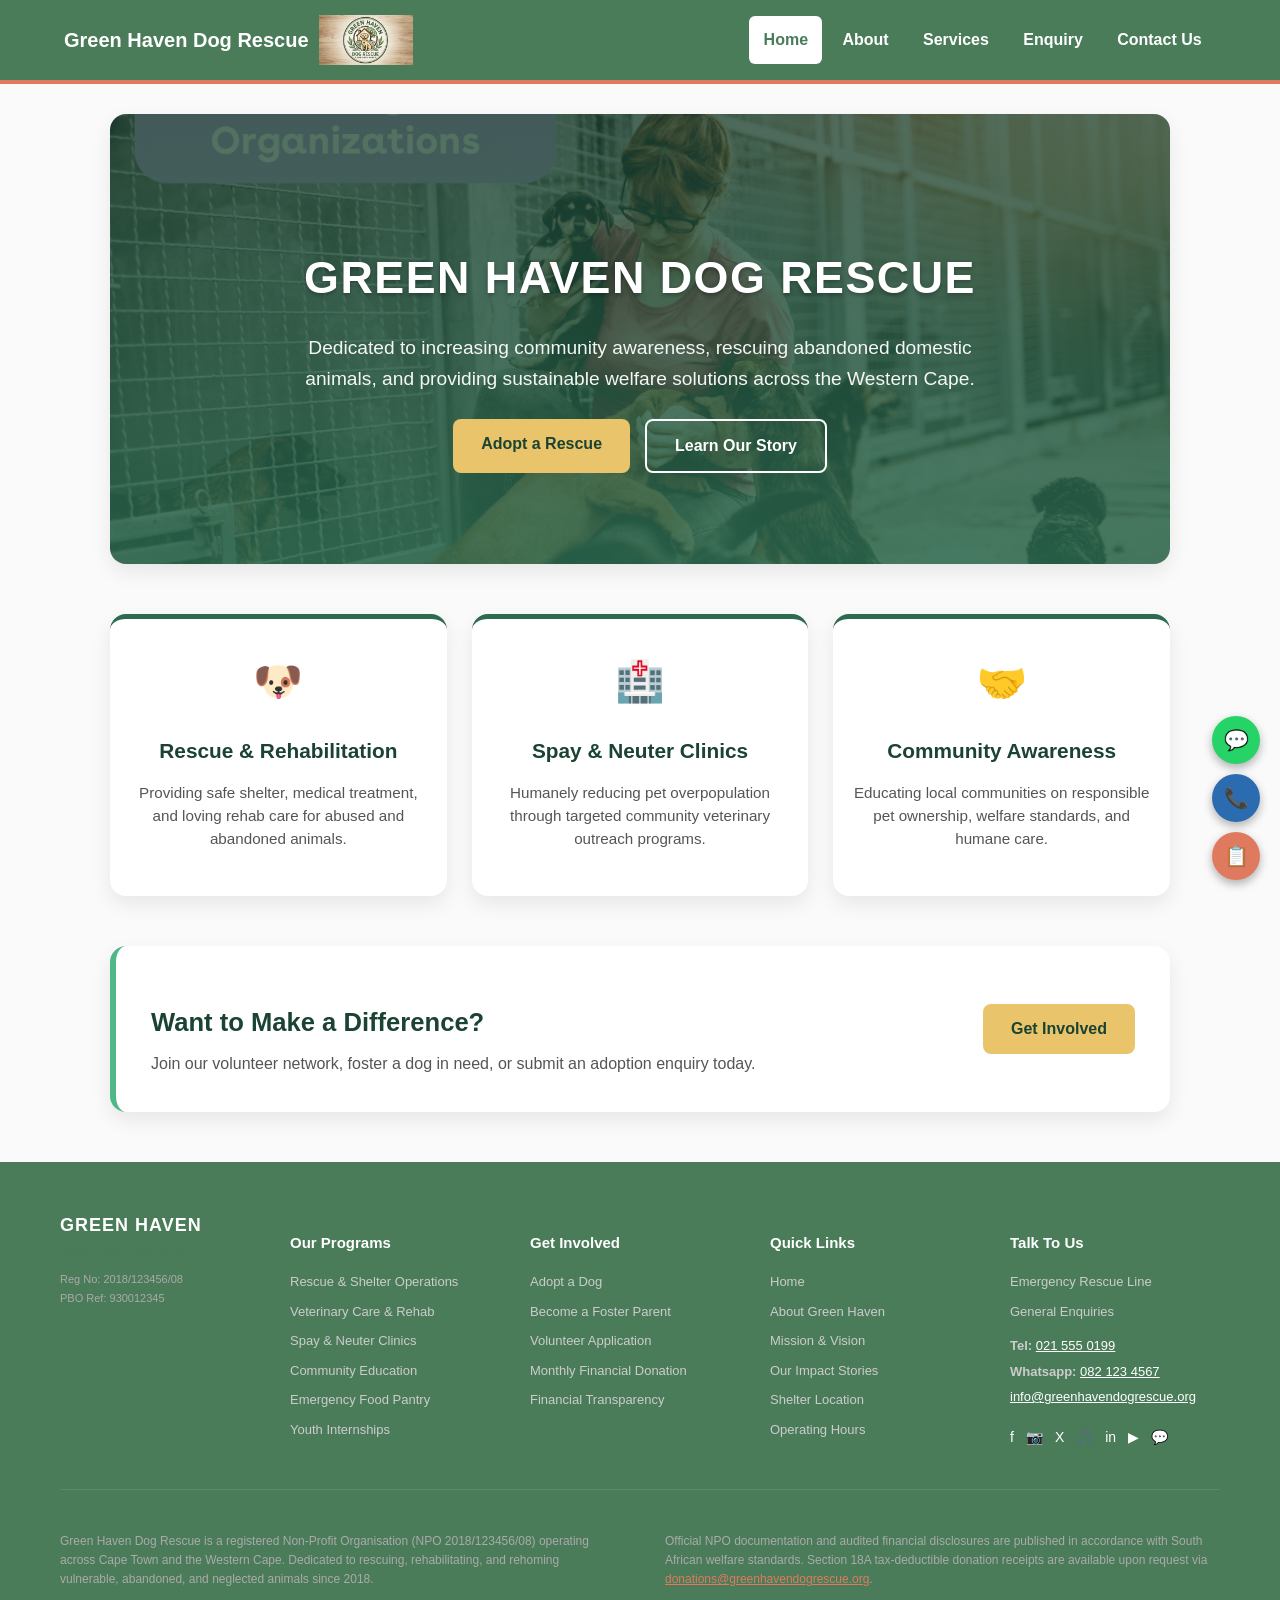
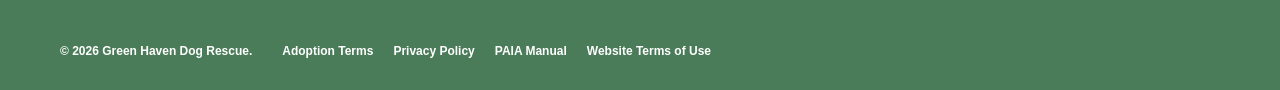
==== index.html @ 12920e0c "first commit" ====
<!DOCTYPE html>
<html lang="en">
<head>
    <meta charset="UTF-8">
    <meta name="viewport" content="width=device-width, initial-scale=1.0">
    <title>Home - Green Haven Dog Rescue</title>
    <link rel="stylesheet" href="CSS/style.css">
    <style>
        /* Modern Color Scheme & Scoped Homepage Styling */
        :root {
            --primary-green: #2d6a4f;
            --primary-light: #52b788;
            --accent-gold: #e9c46a;
            --dark-text: #1b4332;
            --light-bg: #f8f9fa;
            --card-shadow: 0 8px 20px rgba(0, 0, 0, 0.08);
        }

        body {
            background-color: #fafafa;
            color: #333;
            font-family: 'Segoe UI', Tahoma, Geneva, Verdana, sans-serif;
            margin: 0;
            padding: 0;
        }

        .home-container {
            max-width: 1100px;
            margin: 0 auto;
            padding: 0 20px;
        }

        /* Hero Banner Section */
        .hero-banner {
            position: relative;
            border-radius: 16px;
            overflow: hidden;
            margin: 30px auto 50px auto;
            box-shadow: var(--card-shadow);
            color: #ffffff;
            min-height: 450px;
            display: flex;
            align-items: center;
            justify-content: center;
            text-align: center;
            background: linear-gradient(rgba(27, 67, 50, 0.75), rgba(45, 106, 79, 0.85)), 
                        url('./Images/Home Screen.webp') center/cover no-repeat;
        }

        .hero-content {
            max-width: 750px;
            padding: 40px 20px;
        }

        .hero-content h1 {
            font-size: 2.8rem;
            margin-bottom: 15px;
            letter-spacing: 1.5px;
            text-transform: uppercase;
            text-shadow: 0 2px 4px rgba(0, 0, 0, 0.3);
        }

        .hero-content p {
            font-size: 1.2rem;
            line-height: 1.6;
            margin-bottom: 25px;
            opacity: 0.95;
        }

        .hero-buttons {
            display: flex;
            gap: 15px;
            justify-content: center;
            flex-wrap: wrap;
        }

        .btn-primary, .btn-secondary {
            padding: 12px 28px;
            font-size: 1rem;
            font-weight: 700;
            border-radius: 8px;
            text-decoration: none;
            transition: all 0.3s ease;
        }

        .btn-primary {
            background-color: var(--accent-gold);
            color: var(--dark-text);
        }

        .btn-primary:hover {
            background-color: #f4a261;
            transform: translateY(-2px);
        }

        .btn-secondary {
            background-color: transparent;
            color: #ffffff;
            border: 2px solid #ffffff;
        }

        .btn-secondary:hover {
            background-color: #ffffff;
            color: var(--primary-green);
            transform: translateY(-2px);
        }

        /* Value Proposition Grid */
        .features-grid {
            display: grid;
            grid-template-columns: repeat(3, 1fr);
            gap: 25px;
            margin-bottom: 50px;
        }

        .feature-card {
            background: #ffffff;
            padding: 30px 20px;
            border-radius: 16px;
            box-shadow: var(--card-shadow);
            text-align: center;
            border-top: 5px solid var(--primary-green);
            transition: transform 0.3s ease;
        }

        .feature-card:hover {
            transform: translateY(-5px);
        }

        .feature-icon {
            font-size: 2.5rem;
            margin-bottom: 15px;
            display: block;
        }

        .feature-card h3 {
            font-size: 1.3rem;
            color: var(--dark-text);
            margin-bottom: 10px;
        }

        .feature-card p {
            font-size: 0.95rem;
            color: #555;
            line-height: 1.5;
        }

        /* Callout Section */
        .callout-banner {
            background: #ffffff;
            border-radius: 16px;
            padding: 35px;
            box-shadow: var(--card-shadow);
            border-left: 6px solid var(--primary-light);
            display: flex;
            align-items: center;
            justify-content: space-between;
            gap: 20px;
            margin-bottom: 50px;
        }

        .callout-text h2 {
            font-size: 1.6rem;
            color: var(--dark-text);
            margin-bottom: 8px;
        }

        .callout-text p {
            color: #555;
            margin: 0;
        }

        /* Mobile Adjustments */
        @media (max-width: 768px) {
            .hero-content h1 {
                font-size: 2rem;
            }
            .features-grid {
                grid-template-columns: 1fr;
            }
            .callout-banner {
                flex-direction: column;
                text-align: center;
            }
        }
    </style>
</head>
<body>

    <!-- Main Navigation Header -->
    <header class="site-header">
        <div class="container header-inner">
            <a class="brand" href="index.html">
                Green Haven Dog Rescue
                <img src="./Images/logo.png" alt="Green Haven Logo" class="nav-logo">
            </a>
            
            <nav class="site-nav" aria-label="Main navigation">
                <a href="index.html" aria-current="page">Home</a>
                <a href="./Pages/about.html">About</a>
                <a href="./Pages/services.html">Services</a>
                <a href="./Pages/enquiry.html">Enquiry</a>
                <a href="./Pages/contactus.html">Contact Us</a>
            </nav>
        </div>
    </header>

    <!-- Main Content Container -->
    <main class="home-container">
        
        <!-- Hero Section -->
        <section class="hero-banner">
            <div class="hero-content">
                <h1>Green Haven Dog Rescue</h1>
                <p>Dedicated to increasing community awareness, rescuing abandoned domestic animals, and providing sustainable welfare solutions across the Western Cape.</p>
                <div class="hero-buttons">
                    <a href="./Pages/enquiry.html" class="btn-primary">Adopt a Rescue</a>
                    <a href="./Pages/about.html" class="btn-secondary">Learn Our Story</a>
                </div>
            </div>
        </section>

        <!-- Core Pillar Highlights -->
        <section class="features-grid">
            <div class="feature-card">
                <span class="feature-icon">🐶</span>
                <h3>Rescue & Rehabilitation</h3>
                <p>Providing safe shelter, medical treatment, and loving rehab care for abused and abandoned animals.</p>
            </div>
            <div class="feature-card">
                <span class="feature-icon">🏥</span>
                <h3>Spay & Neuter Clinics</h3>
                <p>Humanely reducing pet overpopulation through targeted community veterinary outreach programs.</p>
            </div>
            <div class="feature-card">
                <span class="feature-icon">🤝</span>
                <h3>Community Awareness</h3>
                <p>Educating local communities on responsible pet ownership, welfare standards, and humane care.</p>
            </div>
        </section>

        <!-- Callout Banner -->
        <section class="callout-banner">
            <div class="callout-text">
                <h2>Want to Make a Difference?</h2>
                <p>Join our volunteer network, foster a dog in need, or submit an adoption enquiry today.</p>
            </div>
            <a href="./Pages/enquiry.html" class="btn-primary">Get Involved</a>
        </section>

    </main>

    <!-- Site Footer -->
    <footer class="site-footer">
        <div class="footer-top">
            <!-- Brand Info -->
            <div class="footer-logo-col">
                <h3 class="brand-title">GREEN HAVEN</h3>
                <p class="brand-subtitle">DOG RESCUE NPO</p>
                <p class="npo-reg-text">Reg No: 2018/123456/08</p>
                <p class="pbo-reg-text">PBO Ref: 930012345</p>
            </div>

            <!-- Column 1: Programs -->
            <div class="footer-col">
                <h4 class="footer-heading">Our Programs</h4>
                <ul class="footer-links">
                    <li><a href="./Pages/services.html">Rescue & Shelter Operations</a></li>
                    <li><a href="./Pages/services.html">Veterinary Care & Rehab</a></li>
                    <li><a href="./Pages/services.html">Spay & Neuter Clinics</a></li>
                    <li><a href="./Pages/services.html">Community Education</a></li>
                    <li><a href="./Pages/services.html">Emergency Food Pantry</a></li>
                    <li><a href="./Pages/services.html">Youth Internships</a></li>
                </ul>
            </div>

            <!-- Column 2: Get Involved -->
            <div class="footer-col">
                <h4 class="footer-heading">Get Involved</h4>
                <ul class="footer-links">
                    <li><a href="./Pages/enquiry.html">Adopt a Dog</a></li>
                    <li><a href="./Pages/enquiry.html">Become a Foster Parent</a></li>
                    <li><a href="./Pages/enquiry.html">Volunteer Application</a></li>
                    <li><a href="./Pages/enquiry.html">Monthly Financial Donation</a></li>
                    <li><a href="./Pages/about.html">Financial Transparency</a></li>
                </ul>
            </div>

            <!-- Column 3: Quick Links -->
            <div class="footer-col">
                <h4 class="footer-heading">Quick Links</h4>
                <ul class="footer-links">
                    <li><a href="index.html">Home</a></li>
                    <li><a href="./Pages/about.html">About Green Haven</a></li>
                    <li><a href="./Pages/about.html">Mission & Vision</a></li>
                    <li><a href="./Pages/services.html">Our Impact Stories</a></li>
                    <li><a href="./Pages/contactus.html">Shelter Location</a></li>
                    <li><a href="./Pages/contactus.html">Operating Hours</a></li>
                </ul>
            </div>

            <!-- Column 4: Talk To Us -->
            <div class="footer-col">
                <h4 class="footer-heading">Talk To Us</h4>
                <ul class="footer-links">
                    <li><a href="./Pages/contactus.html">Emergency Rescue Line</a></li>
                    <li><a href="./Pages/contactus.html">General Enquiries</a></li>
                </ul>
                <div class="contact-details">
                    <p><strong>Tel:</strong> <a href="tel:0215550199">021 555 0199</a></p>
                    <p><strong>Whatsapp:</strong> <a href="https://wa.me/27821234567">082 123 4567</a></p>
                    <p><a href="mailto:info@greenhavendogrescue.org" class="highlight-link">info@greenhavendogrescue.org</a></p>
                </div>
                <div class="social-icons">
                    <a href="#" title="Facebook">f</a>
                    <a href="#" title="Instagram">📷</a>
                    <a href="#" title="X">X</a>
                    <a href="#" title="TikTok">🎵</a>
                    <a href="#" title="LinkedIn">in</a>
                    <a href="#" title="YouTube">▶</a>
                    <a href="#" title="WhatsApp">💬</a>
                </div>
            </div>
        </div>

        <!-- Disclaimers -->
        <div class="footer-middle">
            <div class="disclaimer-col">
                <p>Green Haven Dog Rescue is a registered Non-Profit Organisation (NPO 2018/123456/08) operating across Cape Town and the Western Cape. Dedicated to rescuing, rehabilitating, and rehoming vulnerable, abandoned, and neglected animals since 2018.</p>
            </div>
            <div class="disclaimer-col">
                <p>Official NPO documentation and audited financial disclosures are published in accordance with South African welfare standards. Section 18A tax-deductible donation receipts are available upon request via <a href="mailto:donations@greenhavendogrescue.org" class="accent-link">donations@greenhavendogrescue.org</a>.</p>
            </div>
        </div>

        <!-- Copyright -->
        <div class="footer-bottom">
            <span class="copyright">&copy; 2026 Green Haven Dog Rescue.</span>
            <div class="legal-menu">
                <a href="#">Adoption Terms</a>
                <a href="#">Privacy Policy</a>
                <a href="#">PAIA Manual</a>
                <a href="#">Website Terms of Use</a>
            </div>
        </div>

        <!-- Floating Buttons -->
        <div class="floating-buttons">
            <a href="https://wa.me/27821234567" class="float-btn whatsapp" title="WhatsApp Us">💬</a>
            <a href="tel:0215550199" class="float-btn phone" title="Call Emergency Line">📞</a>
            <a href="./Pages/enquiry.html" class="float-btn enquiry" title="Submit Adoption Enquiry">📋</a>
        </div>
    </footer>

</body>
</html>
---- CSS/style.css ----
/* :root represents the highest-level html element.
   It stores reusable CSS variables for the whole Services page.
   Students must replace these example colours with their actual colours. */
:root {
    --primary: #4A7C59;        /* Sage Green - Main brand color */
    --primary-dark: #365B41;   /* Darker Sage - For navigation, headers, & dark backgrounds */
    --accent: #E07A5F;         /* Coral - Vibrant highlight and hover state color */
    --background: #F8FAFC;     /* Light Off-White - Clean page background */
    --surface: #FFFFFF;        /* Pure White - Clean card & module background */
    --text: #2D3748;           /* Slate Gray - High contrast text for readability */
    --border: #C8D6AF;         /* Soft Sage Border - Clean frame around cards */
}

                  
/* Select every HTML element. */
* {
    box-sizing: border-box; /* Include padding and borders inside element widths. */
}

/* Style the complete visible webpage. */
body {
    margin: 0; /* Remove the browser's default outside spacing. */
    background-color: var(--background); /* Use the stored background colour. */
    color: var(--text); /* Use the stored normal text colour. */
    font-family: Arial, Helvetica, sans-serif; /* Set readable fallback fonts. */
    font-size: 16px; /* Set the default text size. */
    line-height: 1.6; /* Add readable space between lines. */
}

/* Create a reusable centred content area. */
.container {
    width: min(90%, 1200px); /* Use 90% width but never exceed 1200px. */
    margin-inline: auto; /* Centre the container horizontally. */
}

/* Remove normal underlines and animate link colour changes. */
a {
    text-decoration: none; /* Remove the browser's default underline. */
    transition: 0.25s ease; /* Smoothly animate interaction changes. */
}

/* Style the header across the top of the Services page. */
.site-header {
    background-color: var(--primary); /* Use the main website colour. */
    border-bottom: 4px solid var(--accent); /* Add an accent line. */
}

/* Arrange the brand and navigation in one row. */
.header-inner {
    display: flex; /* Place children next to each other. */
    align-items: center; /* Align children vertically. */
    justify-content: space-between; /* Push them to opposite sides. */
    min-height: 80px; /* Give the header a useful minimum height. */
    gap: 2rem; /* Add space between the brand and navigation. */
}

/* Style the clickable organisation name. */
.brand {
    color: #ffffff; /* Display the brand in white. */
    font-size: 1.25rem; /* Make it larger than normal text. */
    font-weight: bold; /* Emphasise the organisation name. */
}

/* Arrange the main navigation links. */
.site-nav {
    display: flex; /* Place links in one row. */
    gap: 0.35rem; /* Add a small gap between links. */
}

/* Style each link inside the main navigation. */
.site-nav a {
    padding: 0.7rem 0.9rem; /* Add clickable space inside each link. */
    border-radius: 6px; /* Round the link corners. */
    color: #ffffff; /* Display normal navigation text in white. */
    font-weight: bold; /* Make navigation labels easy to identify. */
}

/* Apply when a mouse pointer is over a navigation link. */
.site-nav a:hover {
    background-color: var(--accent); /* Change to the accent background. */
    color: var(--primary-dark); /* Use dark text for contrast. */
    transform: translateY(-2px); /* Move the link slightly upward. */
}

/* Apply when a keyboard user selects a navigation link. */
.site-nav a:focus-visible {
    outline: 3px solid #ffffff; /* Draw a visible keyboard focus outline. */
    outline-offset: 2px; /* Add space around the outline. */
}

/* Highlight the link for the page currently open. */
.site-nav a[aria-current="page"] {
    background-color: #ffffff; /* Use a white active-link background. */
    color: var(--primary); /* Use the main colour for active-link text. */
}

/* Style the short introduction at the top of the page. */
.page-header {
    padding: 4rem 0; /* Add vertical space inside the section. */
    background-color: var(--primary-dark); /* Use the dark website colour. */
    color: #ffffff; /* Make inherited text white. */
    text-align: center; /* Centre the introduction. */
}

/* Style the small line above the main heading. */
.eyebrow {
    margin-bottom: 0.5rem; /* Add space below the line. */
    color: var(--accent); /* Use the accent colour. */
    font-weight: bold; /* Emphasise the text. */
    text-transform: uppercase; /* Display the text in capital letters. */
}

/* Style the main Services heading. */
.page-header h1 {
    margin: 0 0 1rem; /* Remove top space and add bottom space. */
    font-size: clamp(2rem, 5vw, 3.25rem); /* Make the size responsive. */
}

/* Keep the introductory paragraph readable and centred. */
.page-introduction {
    max-width: 700px; /* Stop the paragraph from becoming too wide. */
    margin: 0 auto; /* Centre the paragraph. */
}

/* Add space around the main Services content. */
.services-section {
    padding: 4rem 0; /* Add vertical section spacing. */
}

/* Style the heading above the cards. */
.section-heading {
    margin: 0 0 2rem; /* Add space below the heading. */
    color: var(--primary); /* Use the main website colour. */
    text-align: center; /* Centre the heading. */
}

/* Arrange four cards in a responsive grid. */
.services-grid {
    display: grid; /* Turn this container into CSS Grid. */
    grid-template-columns: repeat(4, 1fr); /* Create four equal columns. */
    gap: 1.5rem; /* Add space between cards. */
}

/* Style every repeated service card. */
.service-card {
    overflow: hidden; /* Keep the image inside the rounded corners. */
    background-color: var(--surface); /* Use the stored card colour. */
    border: 1px solid var(--border); /* Add a light card border. */
    border-radius: 10px; /* Round the card corners. */
    box-shadow: 0 5px 15px rgba(0, 0, 0, 0.12); /* Add depth. */
    transition: transform 0.25s ease; /* Animate the card hover movement. */
}

/* Apply while the mouse is over a service card. */
.service-card:hover {
    transform: translateY(-5px); /* Lift the card slightly upward. */
}

/* Give every service image the same size. */
.service-image {
    display: block; /* Remove the inline gap below an image. */
    width: 100%; /* Fill the complete card width. */
    height: 180px; /* Give all four images equal height. */
    object-fit: cover; /* Crop images without stretching them. */
}

/* Add internal spacing around each card's text. */
.service-content {
    padding: 1.25rem; /* Add space between text and card edges. */
}

/* Style each service name. */
.service-content h3 {
    margin: 0 0 0.5rem; /* Remove top space and add bottom space. */
    color: var(--primary); /* Use the main website colour. */
}

/* Remove unnecessary space below each service description. */
.service-content p {
    margin-bottom: 0; /* Remove the final paragraph's bottom margin. */
}

/* ==========================================
   FOOTER FOR GREEN HAVEN
   ========================================== */

.site-footer {
  background-color:  #4A7C59; 
  color: #ffffff;
  font-family: Arial, Helvetica, sans-serif;
  padding: 50px 60px 30px 60px;
  position: relative;
  font-size: 13px;
  line-height: 1.5;
}

/* Top Layout Grid */
.footer-top {
  display: flex;
  justify-content: space-between;
  flex-wrap: wrap;
  gap: 30px;
  padding-bottom: 40px;
}

.footer-logo-col {
  flex: 0 0 200px;
}

.brand-title {
  color: #ffffff;
  font-size: 18px;
  font-weight: bold;
  margin: 0;
  letter-spacing: 1px;
}

.brand-subtitle {
  color: #4A7C59; /* Sage Green */
  font-size: 12px;
  font-weight: bold;
  margin-top: 2px;
  margin-bottom: 12px;
  letter-spacing: 1px;
}

.npo-reg-text, .pbo-reg-text {
  color: #aaaaaa;
  font-size: 11px;
  margin: 3px 0;
}

.footer-col {
  flex: 1;
  min-width: 160px;
}

.footer-heading {
  color: #ffffff;
  font-size: 15px;
  font-weight: bold;
  margin-bottom: 18px;
}

.footer-links {
  list-style: none;
  padding: 0;
  margin: 0;
}

.footer-links li {
  margin-bottom: 10px;
}

.footer-links a {
  color: #cccccc;
  text-decoration: none;
  font-size: 13px;
  transition: color 0.2s ease;
}

.footer-links a:hover {
  color: #ffffff;
  text-decoration: underline;
}

/* Contact Details & Links */
.contact-details {
  margin-top: 15px;
  color: #cccccc;
}

.contact-details p {
  margin: 6px 0;
}

.contact-details a {
  color: #ffffff;
  text-decoration: underline;
}

.highlight-link {
  color: #ffffff !important;
}

/* Social Media Icons Bar */
.social-icons {
  display: flex;
  gap: 12px;
  margin-top: 20px;
}

.social-icons a {
  color: #ffffff;
  text-decoration: none;
  font-size: 14px;
}

.social-icons a:hover {
  color: #E07A5F; /* Coral Hover */
}

/* Middle Disclaimers Section */
.footer-middle {
  display: flex;
  gap: 50px;
  border-top: 1px solid rgba(255, 255, 255, 0.1);
  padding: 30px 0;
  color: #aaaaaa;
  font-size: 12px;
  line-height: 1.6;
}

.disclaimer-col {
  flex: 1;
}

.accent-link {
  color: #E07A5F; /* Coral Accent Link */
  text-decoration: underline;
}

/* Bottom Bar */
.footer-bottom {
  display: flex;
  gap: 30px;
  align-items: center;
  padding-top: 10px;
  font-size: 12px;
  color: #ffffff;
  font-weight: bold;
}

.legal-menu {
  display: flex;
  gap: 20px;
}

.legal-menu a {
  color: #ffffff;
  text-decoration: none;
}

.legal-menu a:hover {
  text-decoration: underline;
}

/* Floating Action Buttons */
.floating-buttons {
  position: fixed;
  right: 20px;
  bottom: 20px;
  display: flex;
  flex-direction: column;
  gap: 10px;
  z-index: 999;
}

.float-btn {
  width: 48px;
  height: 48px;
  border-radius: 50%;
  display: flex;
  align-items: center;
  justify-content: center;
  color: #ffffff;
  text-decoration: none;
  font-size: 20px;
  box-shadow: 0 4px 10px rgba(0,0,0,0.3);
  transition: transform 0.2s ease;
}

.float-btn:hover {
  transform: scale(1.08);
}

.float-btn.whatsapp { background-color: #25D366; }
.float-btn.phone { background-color: #2B6CB0; }
.float-btn.enquiry { background-color: #E07A5F; }

/* Responsive View Adjustments */
@media (max-width: 900px) {
  .site-footer { padding: 30px 20px; }
  .footer-middle { flex-direction: column; gap: 20px; }
  .footer-bottom { flex-direction: column; align-items: flex-start; gap: 10px; }
  .legal-menu { flex-wrap: wrap; gap: 10px; }
}

/* ==========================================
logo 
   ========================================== */

.brand {
  display: flex;
  align-items: center;
  gap: 10px;
  text-decoration: none;
}

.nav-logo {
  height: 50px; /* Adjust height to match your preferred header size */
  width: auto;
  object-fit: contain;
}
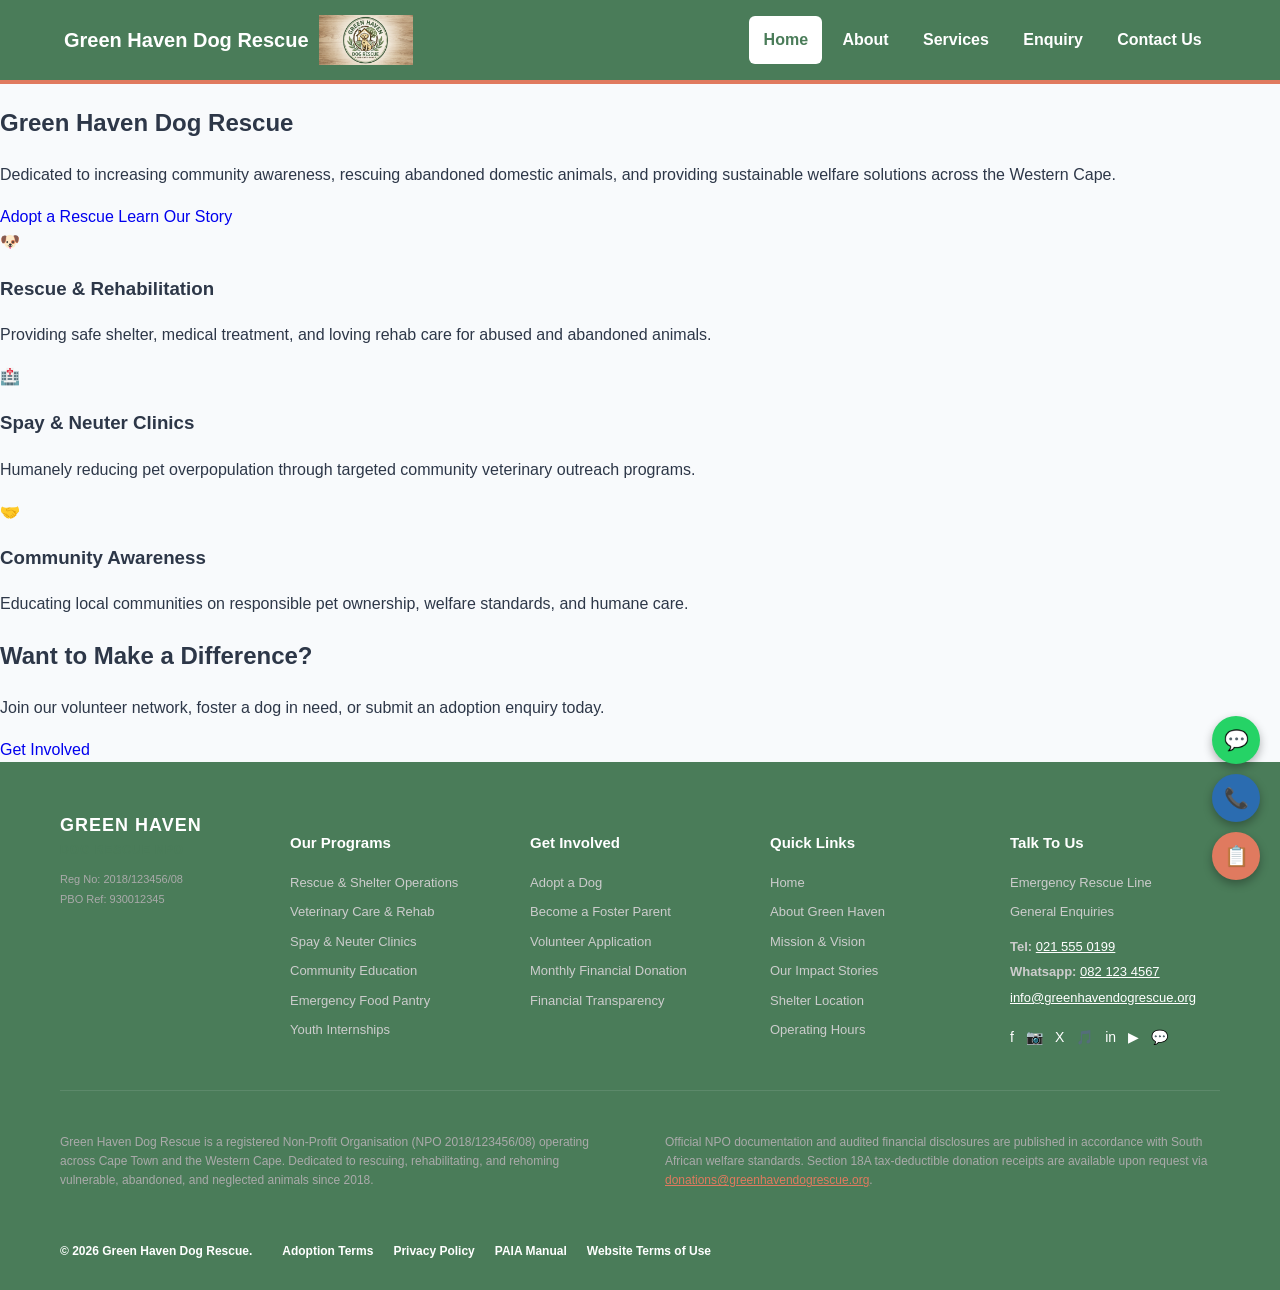
==== commit 0c66701e: "Validation and contactus page correction" ====
--- a/index.html
+++ b/index.html
@@ -5,185 +5,7 @@
     <meta name="viewport" content="width=device-width, initial-scale=1.0">
     <title>Home - Green Haven Dog Rescue</title>
     <link rel="stylesheet" href="CSS/style.css">
-    <style>
-        /* Modern Color Scheme & Scoped Homepage Styling */
-        :root {
-            --primary-green: #2d6a4f;
-            --primary-light: #52b788;
-            --accent-gold: #e9c46a;
-            --dark-text: #1b4332;
-            --light-bg: #f8f9fa;
-            --card-shadow: 0 8px 20px rgba(0, 0, 0, 0.08);
-        }
-
-        body {
-            background-color: #fafafa;
-            color: #333;
-            font-family: 'Segoe UI', Tahoma, Geneva, Verdana, sans-serif;
-            margin: 0;
-            padding: 0;
-        }
-
-        .home-container {
-            max-width: 1100px;
-            margin: 0 auto;
-            padding: 0 20px;
-        }
-
-        /* Hero Banner Section */
-        .hero-banner {
-            position: relative;
-            border-radius: 16px;
-            overflow: hidden;
-            margin: 30px auto 50px auto;
-            box-shadow: var(--card-shadow);
-            color: #ffffff;
-            min-height: 450px;
-            display: flex;
-            align-items: center;
-            justify-content: center;
-            text-align: center;
-            background: linear-gradient(rgba(27, 67, 50, 0.75), rgba(45, 106, 79, 0.85)), 
-                        url('./Images/Home Screen.webp') center/cover no-repeat;
-        }
-
-        .hero-content {
-            max-width: 750px;
-            padding: 40px 20px;
-        }
-
-        .hero-content h1 {
-            font-size: 2.8rem;
-            margin-bottom: 15px;
-            letter-spacing: 1.5px;
-            text-transform: uppercase;
-            text-shadow: 0 2px 4px rgba(0, 0, 0, 0.3);
-        }
-
-        .hero-content p {
-            font-size: 1.2rem;
-            line-height: 1.6;
-            margin-bottom: 25px;
-            opacity: 0.95;
-        }
-
-        .hero-buttons {
-            display: flex;
-            gap: 15px;
-            justify-content: center;
-            flex-wrap: wrap;
-        }
-
-        .btn-primary, .btn-secondary {
-            padding: 12px 28px;
-            font-size: 1rem;
-            font-weight: 700;
-            border-radius: 8px;
-            text-decoration: none;
-            transition: all 0.3s ease;
-        }
-
-        .btn-primary {
-            background-color: var(--accent-gold);
-            color: var(--dark-text);
-        }
-
-        .btn-primary:hover {
-            background-color: #f4a261;
-            transform: translateY(-2px);
-        }
-
-        .btn-secondary {
-            background-color: transparent;
-            color: #ffffff;
-            border: 2px solid #ffffff;
-        }
-
-        .btn-secondary:hover {
-            background-color: #ffffff;
-            color: var(--primary-green);
-            transform: translateY(-2px);
-        }
-
-        /* Value Proposition Grid */
-        .features-grid {
-            display: grid;
-            grid-template-columns: repeat(3, 1fr);
-            gap: 25px;
-            margin-bottom: 50px;
-        }
-
-        .feature-card {
-            background: #ffffff;
-            padding: 30px 20px;
-            border-radius: 16px;
-            box-shadow: var(--card-shadow);
-            text-align: center;
-            border-top: 5px solid var(--primary-green);
-            transition: transform 0.3s ease;
-        }
-
-        .feature-card:hover {
-            transform: translateY(-5px);
-        }
-
-        .feature-icon {
-            font-size: 2.5rem;
-            margin-bottom: 15px;
-            display: block;
-        }
-
-        .feature-card h3 {
-            font-size: 1.3rem;
-            color: var(--dark-text);
-            margin-bottom: 10px;
-        }
-
-        .feature-card p {
-            font-size: 0.95rem;
-            color: #555;
-            line-height: 1.5;
-        }
-
-        /* Callout Section */
-        .callout-banner {
-            background: #ffffff;
-            border-radius: 16px;
-            padding: 35px;
-            box-shadow: var(--card-shadow);
-            border-left: 6px solid var(--primary-light);
-            display: flex;
-            align-items: center;
-            justify-content: space-between;
-            gap: 20px;
-            margin-bottom: 50px;
-        }
-
-        .callout-text h2 {
-            font-size: 1.6rem;
-            color: var(--dark-text);
-            margin-bottom: 8px;
-        }
-
-        .callout-text p {
-            color: #555;
-            margin: 0;
-        }
-
-        /* Mobile Adjustments */
-        @media (max-width: 768px) {
-            .hero-content h1 {
-                font-size: 2rem;
-            }
-            .features-grid {
-                grid-template-columns: 1fr;
-            }
-            .callout-banner {
-                flex-direction: column;
-                text-align: center;
-            }
-        }
-    </style>
+    
 </head>
 <body>
 
--- a/CSS/style.css
+++ b/CSS/style.css
@@ -402,3 +402,44 @@
   width: auto;
   object-fit: contain;
 }
+ 
+/* ========================================================
+   FORM VALIDATION STYLES (PURE CSS)
+   ======================================================== */
+
+.form-group {
+    position: relative;
+    margin-bottom: 1.5rem;
+}
+
+/* Hide error text by default */
+.error-message {
+    display: none;
+    color: #e74c3c;
+    font-size: 0.85rem;
+    margin-top: 6px;
+    font-weight: 500;
+}
+
+/* Red border & soft pink background when input is invalid AFTER user types */
+.contact-form input:user-invalid,
+.contact-form textarea:user-invalid,
+.contact-form select:user-invalid {
+    border: 2px solid #e74c3c !important;
+    background-color: #fdf2f2;
+}
+
+/* Green border & soft green background when input meets valid criteria */
+.contact-form input:user-valid,
+.contact-form textarea:user-valid,
+.contact-form select:user-valid {
+    border: 2px solid #2ecc71 !important;
+    background-color: #f2fbf5;
+}
+
+/* Unhide the error message below invalid inputs */
+.contact-form input:user-invalid ~ .error-message,
+.contact-form textarea:user-invalid ~ .error-message,
+.contact-form select:user-invalid ~ .error-message {
+    display: block;
+}
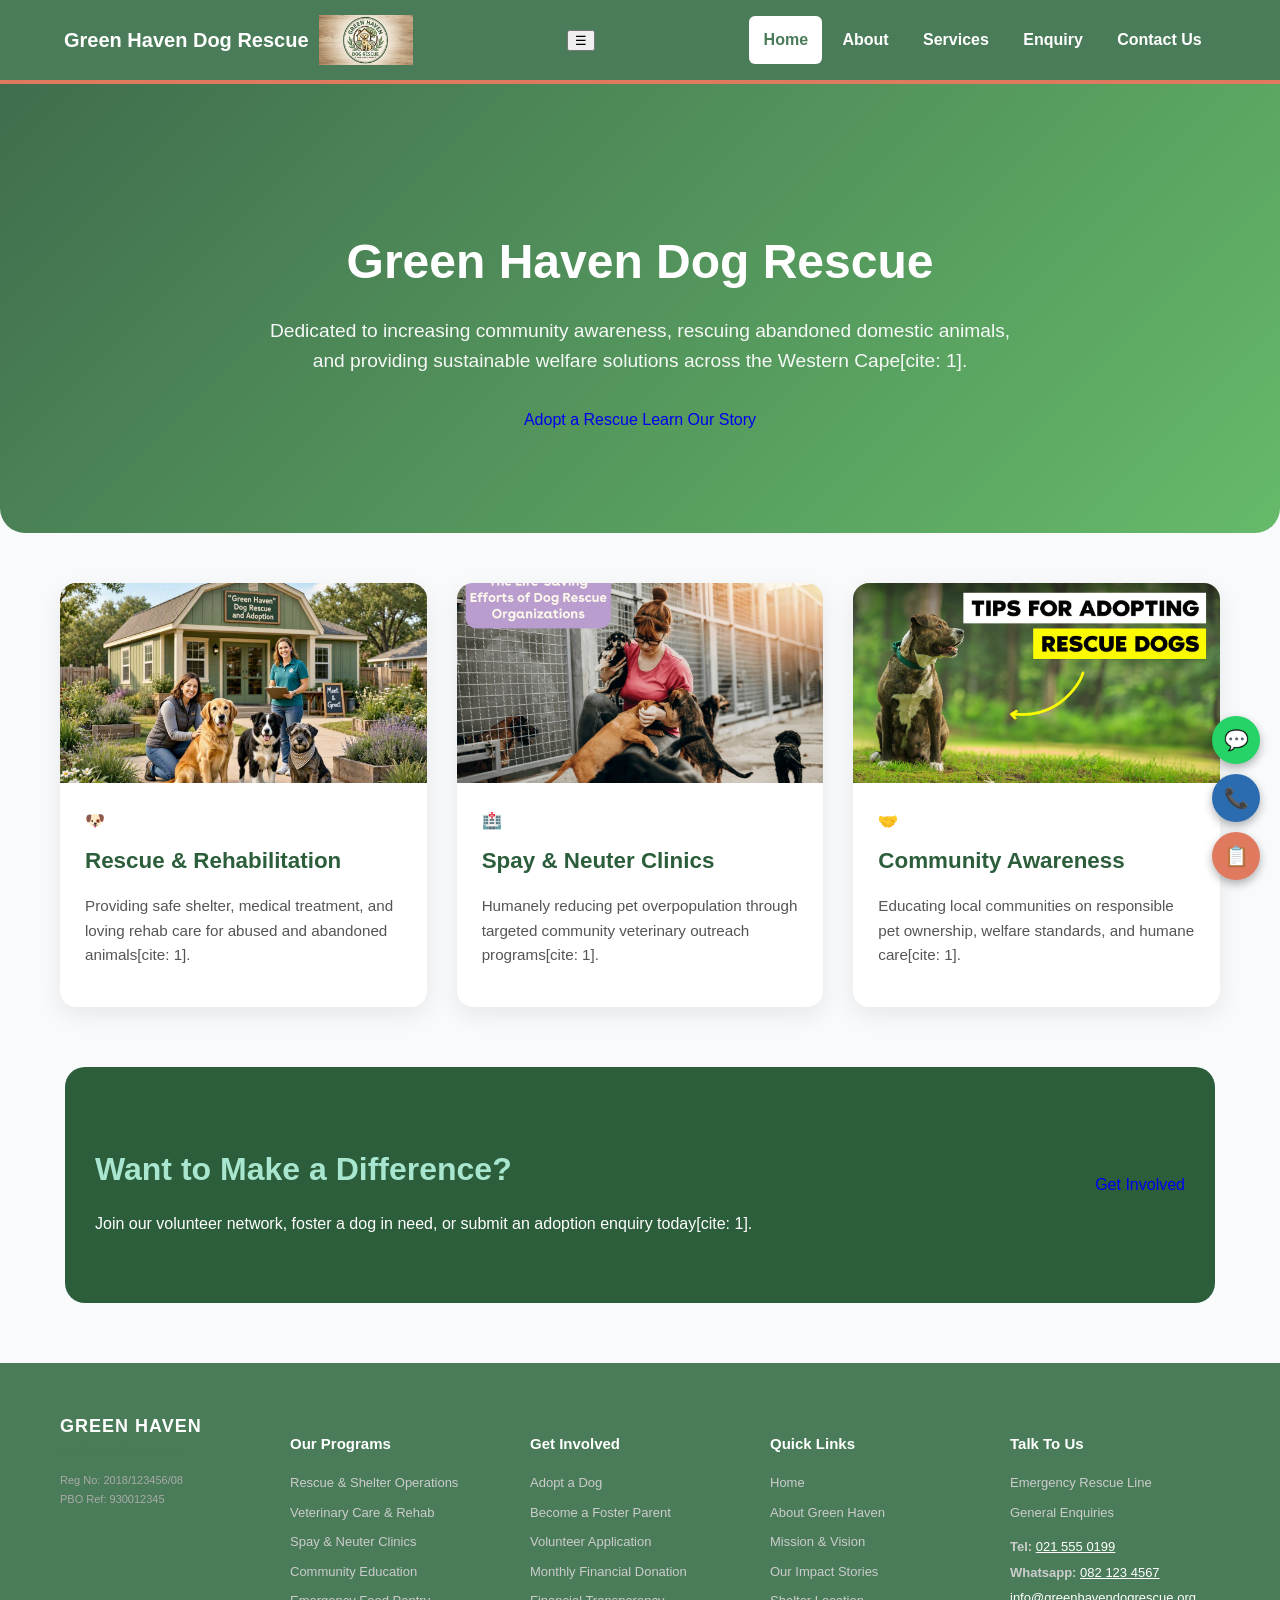
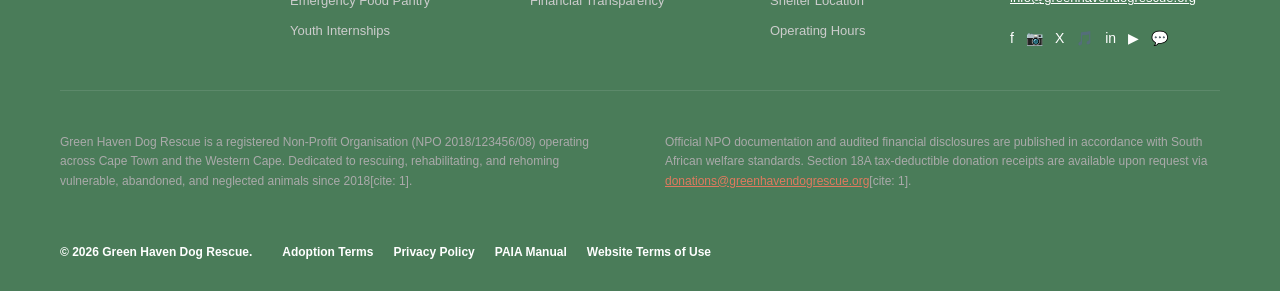
==== commit de65d050: "javascripts" ====
--- a/index.html
+++ b/index.html
@@ -5,7 +5,10 @@
     <meta name="viewport" content="width=device-width, initial-scale=1.0">
     <title>Home - Green Haven Dog Rescue</title>
     <link rel="stylesheet" href="CSS/style.css">
-    
+   <script src="./javascript/main.js" defer></script>
+    <script src="./javascript/lightbox.js" defer></script>
+    <script src="./javascript/search.js" defer></script>
+    <script src="./javascript/validation.js" defer></script>
 </head>
 <body>
 
@@ -34,7 +37,7 @@
         <section class="hero-banner">
             <div class="hero-content">
                 <h1>Green Haven Dog Rescue</h1>
-                <p>Dedicated to increasing community awareness, rescuing abandoned domestic animals, and providing sustainable welfare solutions across the Western Cape.</p>
+                <p>Dedicated to increasing community awareness, rescuing abandoned domestic animals, and providing sustainable welfare solutions across the Western Cape[cite: 1].</p>
                 <div class="hero-buttons">
                     <a href="./Pages/enquiry.html" class="btn-primary">Adopt a Rescue</a>
                     <a href="./Pages/about.html" class="btn-secondary">Learn Our Story</a>
@@ -42,22 +45,31 @@
             </div>
         </section>
 
-        <!-- Core Pillar Highlights -->
+        <!-- Core Pillar Highlights (Enhanced with JS-supported images for Lightbox & Search) -->
         <section class="features-grid">
             <div class="feature-card">
-                <span class="feature-icon">🐶</span>
-                <h3>Rescue & Rehabilitation</h3>
-                <p>Providing safe shelter, medical treatment, and loving rehab care for abused and abandoned animals.</p>
+                <img src="./Images/OIG1 copy.jpg" alt="Rescue and Rehabilitation" class="service-image">
+                <div class="feature-card-content">
+                    <span class="feature-icon">🐶</span>
+                    <h3>Rescue & Rehabilitation</h3>
+                    <p>Providing safe shelter, medical treatment, and loving rehab care for abused and abandoned animals[cite: 1].</p>
+                </div>
             </div>
             <div class="feature-card">
-                <span class="feature-icon">🏥</span>
-                <h3>Spay & Neuter Clinics</h3>
-                <p>Humanely reducing pet overpopulation through targeted community veterinary outreach programs.</p>
+                <img src="./Images/Home Screen.webp" alt="Spay and Neuter Clinics" class="service-image">
+                <div class="feature-card-content">
+                    <span class="feature-icon">🏥</span>
+                    <h3>Spay & Neuter Clinics</h3>
+                    <p>Humanely reducing pet overpopulation through targeted community veterinary outreach programs[cite: 1].</p>
+                </div>
             </div>
             <div class="feature-card">
-                <span class="feature-icon">🤝</span>
-                <h3>Community Awareness</h3>
-                <p>Educating local communities on responsible pet ownership, welfare standards, and humane care.</p>
+                <img src="./Images/aboutus pic.jpg" alt="Community Awareness" class="service-image">
+                <div class="feature-card-content">
+                    <span class="feature-icon">🤝</span>
+                    <h3>Community Awareness</h3>
+                    <p>Educating local communities on responsible pet ownership, welfare standards, and humane care[cite: 1].</p>
+                </div>
             </div>
         </section>
 
@@ -65,7 +77,7 @@
         <section class="callout-banner">
             <div class="callout-text">
                 <h2>Want to Make a Difference?</h2>
-                <p>Join our volunteer network, foster a dog in need, or submit an adoption enquiry today.</p>
+                <p>Join our volunteer network, foster a dog in need, or submit an adoption enquiry today[cite: 1].</p>
             </div>
             <a href="./Pages/enquiry.html" class="btn-primary">Get Involved</a>
         </section>
@@ -148,16 +160,16 @@
         <!-- Disclaimers -->
         <div class="footer-middle">
             <div class="disclaimer-col">
-                <p>Green Haven Dog Rescue is a registered Non-Profit Organisation (NPO 2018/123456/08) operating across Cape Town and the Western Cape. Dedicated to rescuing, rehabilitating, and rehoming vulnerable, abandoned, and neglected animals since 2018.</p>
+                <p>Green Haven Dog Rescue is a registered Non-Profit Organisation (NPO 2018/123456/08) operating across Cape Town and the Western Cape. Dedicated to rescuing, rehabilitating, and rehoming vulnerable, abandoned, and neglected animals since 2018[cite: 1].</p>
             </div>
             <div class="disclaimer-col">
-                <p>Official NPO documentation and audited financial disclosures are published in accordance with South African welfare standards. Section 18A tax-deductible donation receipts are available upon request via <a href="mailto:donations@greenhavendogrescue.org" class="accent-link">donations@greenhavendogrescue.org</a>.</p>
+                <p>Official NPO documentation and audited financial disclosures are published in accordance with South African welfare standards. Section 18A tax-deductible donation receipts are available upon request via <a href="mailto:donations@greenhavendogrescue.org" class="accent-link">donations@greenhavendogrescue.org</a>[cite: 1].</p>
             </div>
         </div>
 
         <!-- Copyright -->
         <div class="footer-bottom">
-            <span class="copyright">&copy; 2026 Green Haven Dog Rescue.</span>
+            <span class="copyright">&copy; 2026 Green Haven Dog Rescue[cite: 1].</span>
             <div class="legal-menu">
                 <a href="#">Adoption Terms</a>
                 <a href="#">Privacy Policy</a>
--- a/CSS/style.css
+++ b/CSS/style.css
@@ -442,4 +442,533 @@
 .contact-form textarea:user-invalid ~ .error-message,
 .contact-form select:user-invalid ~ .error-message {
     display: block;
+}
+
+/* About Page Styling Rules */
+
+.about-container .page-header {
+    background: linear-gradient(135deg, rgba(44, 94, 59, 0.92), rgba(76, 175, 80, 0.88)), url('../Images/aboutus pic.jpg') center/cover no-repeat;
+    color: #ffffff;
+    padding: 80px 20px;
+    text-align: center;
+    border-radius: 0 0 20px 20px;
+    margin-bottom: 50px;
+}
+
+.about-container .page-header h1 {
+    font-size: 2.8rem;
+    margin-bottom: 12px;
+}
+
+.about-container .page-header p {
+    font-size: 1.15rem;
+    max-width: 680px;
+    margin: 0 auto;
+    opacity: 0.95;
+    line-height: 1.6;
+}
+
+.about-hero-grid {
+    display: grid;
+    grid-template-columns: 1fr 1fr;
+    gap: 40px;
+    align-items: center;
+    max-width: 1200px;
+    margin: 0 auto 50px auto;
+    padding: 0 20px;
+}
+
+.about-image-card {
+    overflow: hidden;
+    border-radius: 16px;
+    box-shadow: 0 8px 24px rgba(0, 0, 0, 0.1);
+}
+
+.about-image-card img {
+    width: 100%;
+    height: 100%;
+    object-fit: cover;
+    display: block;
+    min-height: 360px;
+    transition: transform 0.4s ease;
+}
+
+.about-image-card:hover img {
+    transform: scale(1.03);
+}
+
+.about-hero-text {
+    background: #ffffff;
+    padding: 35px;
+    border-radius: 16px;
+    box-shadow: 0 8px 24px rgba(0, 0, 0, 0.08);
+    border-left: 5px solid #4caf50;
+}
+
+.about-hero-text h2 {
+    color: #2c5e3b;
+    font-size: 2rem;
+    margin-bottom: 15px;
+}
+
+.about-hero-text p {
+    color: #444;
+    line-height: 1.7;
+    font-size: 1rem;
+}
+
+.history-secondary-text {
+    margin-top: 12px;
+}
+
+.stats-bar {
+    background: #2c5e3b;
+    color: #ffffff;
+    display: flex;
+    justify-content: space-around;
+    flex-wrap: wrap;
+    padding: 35px 20px;
+    border-radius: 16px;
+    max-width: 1150px;
+    margin: 0 auto 50px auto;
+}
+
+.stat-item {
+    text-align: center;
+    padding: 10px;
+    flex: 1;
+    min-width: 180px;
+}
+
+.stat-item h3 {
+    font-size: 2.5rem;
+    color: #a8e6cf;
+    margin-bottom: 5px;
+}
+
+.stat-item p {
+    font-size: 1rem;
+    text-transform: uppercase;
+    letter-spacing: 0.8px;
+}
+
+.mission-vision-grid {
+    display: grid;
+    grid-template-columns: 1fr 1fr;
+    gap: 30px;
+    max-width: 1200px;
+    margin: 0 auto 60px auto;
+    padding: 0 20px;
+}
+
+.info-card {
+    background: #ffffff;
+    padding: 35px;
+    border-radius: 16px;
+    box-shadow: 0 8px 24px rgba(0, 0, 0, 0.08);
+    border-top: 5px solid #4caf50;
+    transition: transform 0.3s ease;
+}
+
+.info-card:hover {
+    transform: translateY(-5px);
+}
+
+.info-card h2 {
+    color: #2c5e3b;
+    font-size: 1.7rem;
+    margin-bottom: 15px;
+}
+
+.info-card p {
+    color: #444;
+    line-height: 1.7;
+    font-size: 1rem;
+}
+
+/* Responsive adjustments */
+@media (max-width: 850px) {
+    .about-hero-grid, 
+    .mission-vision-grid {
+        grid-template-columns: 1fr;
+    }
+}
+
+/* Home Page Image & Feature Card Enhancements */
+
+.hero-banner {
+    background: linear-gradient(135deg, rgba(44, 94, 59, 0.9), rgba(76, 175, 80, 0.85)), url('./Images/aboutus pic.jpg') center/cover no-repeat;
+    color: #ffffff;
+    padding: 100px 20px;
+    text-align: center;
+    border-radius: 0 0 25px 25px;
+    margin-bottom: 50px;
+}
+
+.hero-content h1 {
+    font-size: 3rem;
+    margin-bottom: 15px;
+}
+
+.hero-content p {
+    font-size: 1.2rem;
+    max-width: 750px;
+    margin: 0 auto 30px auto;
+    line-height: 1.6;
+    opacity: 0.95;
+}
+
+.features-grid {
+    display: grid;
+    grid-template-columns: repeat(auto-fit, minmax(300px, 1fr));
+    gap: 30px;
+    max-width: 1200px;
+    margin: 0 auto 60px auto;
+    padding: 0 20px;
+}
+
+.feature-card {
+    background: #ffffff;
+    border-radius: 16px;
+    overflow: hidden;
+    box-shadow: 0 8px 24px rgba(0, 0, 0, 0.08);
+    transition: transform 0.3s ease;
+    display: flex;
+    flex-direction: column;
+}
+
+.feature-card:hover {
+    transform: translateY(-5px);
+}
+
+.feature-card .service-image {
+    width: 100%;
+    height: 200px;
+    object-fit: cover;
+    display: block;
+    cursor: pointer;
+    transition: transform 0.4s ease;
+}
+
+.feature-card .service-image:hover {
+    transform: scale(1.03);
+}
+
+.feature-card-content {
+    padding: 25px;
+}
+
+.feature-card h3 {
+    color: #2c5e3b;
+    font-size: 1.4rem;
+    margin: 10px 0;
+}
+
+.feature-card p {
+    color: #555;
+    line-height: 1.6;
+    font-size: 0.95rem;
+}
+
+.callout-banner {
+    background: #2c5e3b;
+    color: #ffffff;
+    padding: 50px 30px;
+    border-radius: 20px;
+    max-width: 1150px;
+    margin: 0 auto 60px auto;
+    display: flex;
+    justify-content: space-between;
+    align-items: center;
+    flex-wrap: wrap;
+    gap: 20px;
+}
+
+.callout-text h2 {
+    font-size: 2rem;
+    margin-bottom: 10px;
+    color: #a8e6cf;
+}
+
+/* Enquiry Page Styling Rules */
+
+.enquiry-container .page-header {
+    background: linear-gradient(135deg, rgba(44, 94, 59, 0.92), rgba(76, 175, 80, 0.88)), url('../Images/Inq.jpg') center/cover no-repeat;
+    color: #ffffff;
+    padding: 70px 20px;
+    text-align: center;
+    border-radius: 0 0 20px 20px;
+    margin-bottom: 40px;
+}
+
+.enquiry-container .page-header h2 {
+    font-size: 2.2rem;
+    margin-bottom: 10px;
+    font-weight: 700;
+}
+
+.enquiry-container .page-header h2:nth-child(2) {
+    font-size: 1.15rem;
+    font-weight: 400;
+    opacity: 0.95;
+}
+
+.enquiry-content {
+    display: grid;
+    grid-template-columns: 1fr 1fr;
+    gap: 40px;
+    max-width: 1200px;
+    margin: 0 auto 60px auto;
+    padding: 0 20px;
+    align-items: center;
+}
+
+.enquiry-image {
+    overflow: hidden;
+    border-radius: 16px;
+    box-shadow: 0 8px 24px rgba(0, 0, 0, 0.1);
+}
+
+.enquiry-image img {
+    width: 100%;
+    height: 100%;
+    object-fit: cover;
+    display: block;
+    min-height: 480px;
+    transition: transform 0.4s ease;
+    cursor: pointer;
+}
+
+.enquiry-image img:hover {
+    transform: scale(1.03);
+}
+
+.enquiry-container .form-section {
+    background: #ffffff;
+    padding: 35px;
+    border-radius: 16px;
+    box-shadow: 0 8px 24px rgba(0, 0, 0, 0.08);
+    border-top: 5px solid #4caf50;
+}
+
+.enquiry-form .form-group {
+    margin-bottom: 20px;
+}
+
+.enquiry-form label {
+    display: block;
+    margin-bottom: 8px;
+    color: #2c5e3b;
+    font-weight: 600;
+}
+
+.enquiry-form input,
+.enquiry-form select,
+.enquiry-form textarea {
+    width: 100%;
+    padding: 12px 15px;
+    border: 1px solid #ddd;
+    border-radius: 8px;
+    font-size: 1rem;
+    font-family: inherit;
+    transition: border-color 0.3s ease;
+    box-sizing: border-box;
+}
+
+.enquiry-form input:focus,
+.enquiry-form select:focus,
+.enquiry-form textarea:focus {
+    border-color: #4caf50;
+    outline: none;
+    box-shadow: 0 0 0 3px rgba(76, 175, 80, 0.15);
+}
+
+.enquiry-form button[type="submit"] {
+    background-color: #2c5e3b;
+    color: #ffffff;
+    border: none;
+    padding: 14px 25px;
+    font-size: 1rem;
+    font-weight: 600;
+    border-radius: 8px;
+    cursor: pointer;
+    width: 100%;
+    transition: background-color 0.3s ease, transform 0.2s ease;
+}
+
+.enquiry-form button[type="submit"]:hover {
+    background-color: #234b30;
+    transform: translateY(-2px);
+}
+
+/* Responsive Layout Adjustments */
+@media (max-width: 900px) {
+    .enquiry-content {
+        grid-template-columns: 1fr;
+    }
+}
+
+/* Contact Us Page Styling Rules */
+
+.contact-container .page-header {
+    background: linear-gradient(135deg, rgba(44, 94, 59, 0.92), rgba(76, 175, 80, 0.88)), url('../Images/aboutus pic.jpg') center/cover no-repeat;
+    color: #ffffff;
+    padding: 70px 20px;
+    text-align: center;
+    border-radius: 0 0 20px 20px;
+    margin-bottom: 40px;
+}
+
+.contact-container .page-header h1 {
+    font-size: 2.8rem;
+    margin-bottom: 10px;
+}
+
+.contact-container .page-header p {
+    font-size: 1.15rem;
+    max-width: 650px;
+    margin: 0 auto;
+    opacity: 0.95;
+}
+
+.contact-grid {
+    display: grid;
+    grid-template-columns: 1fr 1fr;
+    gap: 40px;
+    max-width: 1200px;
+    margin: 0 auto 50px auto;
+    padding: 0 20px;
+    align-items: start;
+}
+
+.contact-info-card {
+    background: #ffffff;
+    padding: 35px;
+    border-radius: 16px;
+    box-shadow: 0 8px 24px rgba(0, 0, 0, 0.08);
+    border-top: 5px solid #2c5e3b;
+}
+
+.contact-info-card h2 {
+    color: #2c5e3b;
+    font-size: 1.8rem;
+    margin-bottom: 20px;
+}
+
+.contact-info-list {
+    list-style: none;
+    padding: 0;
+    margin: 0;
+}
+
+.contact-info-list li {
+    padding: 12px 0;
+    border-bottom: 1px solid #eee;
+    color: #444;
+    font-size: 1rem;
+    display: flex;
+    align-items: center;
+    gap: 10px;
+}
+
+.contact-info-list li:last-child {
+    border-bottom: none;
+}
+
+.contact-container .form-section {
+    background: #ffffff;
+    padding: 35px;
+    border-radius: 16px;
+    box-shadow: 0 8px 24px rgba(0, 0, 0, 0.08);
+    border-top: 5px solid #4caf50;
+}
+
+.contact-form .form-row {
+    display: grid;
+    grid-template-columns: 1fr 1fr;
+    gap: 20px;
+}
+
+.contact-form .form-group {
+    margin-bottom: 20px;
+}
+
+.contact-form label {
+    display: block;
+    margin-bottom: 8px;
+    color: #2c5e3b;
+    font-weight: 600;
+}
+
+.contact-form input,
+.contact-form textarea {
+    width: 100%;
+    padding: 12px 15px;
+    border: 1px solid #ddd;
+    border-radius: 8px;
+    font-size: 1rem;
+    font-family: inherit;
+    box-sizing: border-box;
+    transition: border-color 0.3s ease;
+}
+
+.contact-form input:focus,
+.contact-form textarea:focus {
+    border-color: #4caf50;
+    outline: none;
+    box-shadow: 0 0 0 3px rgba(76, 175, 80, 0.15);
+}
+
+.contact-form .btn-submit {
+    background-color: #2c5e3b;
+    color: #ffffff;
+    border: none;
+    padding: 14px 25px;
+    font-size: 1rem;
+    font-weight: 600;
+    border-radius: 8px;
+    cursor: pointer;
+    width: 100%;
+    transition: background-color 0.3s ease, transform 0.2s ease;
+}
+
+.contact-form .btn-submit:hover {
+    background-color: #234b30;
+    transform: translateY(-2px);
+}
+
+.map-section {
+    max-width: 1200px;
+    margin: 0 auto 60px auto;
+    padding: 0 20px;
+    text-align: center;
+}
+
+.map-section h2 {
+    color: #2c5e3b;
+    font-size: 2rem;
+    margin-bottom: 20px;
+}
+
+.map-wrapper {
+    border-radius: 16px;
+    overflow: hidden;
+    box-shadow: 0 8px 24px rgba(0, 0, 0, 0.08);
+    height: 400px;
+}
+
+.map-wrapper iframe {
+    width: 100%;
+    height: 100%;
+    border: none;
+}
+
+/* Responsive Layout Adjustments */
+@media (max-width: 900px) {
+    .contact-grid {
+        grid-template-columns: 1fr;
+    }
+    .contact-form .form-row {
+        grid-template-columns: 1fr;
+    }
 }
